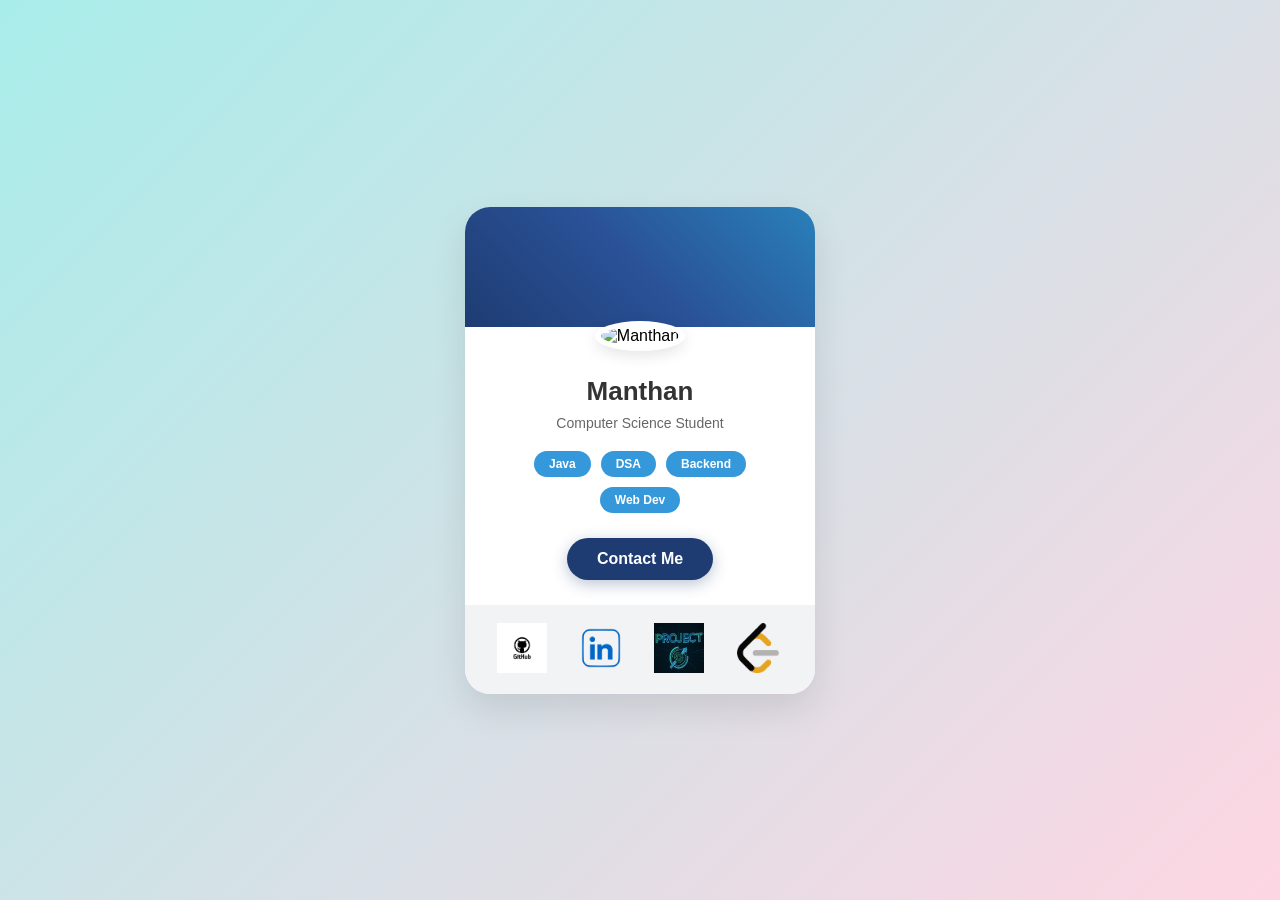
==== index.html @ f3cd6c37 "profile" ====
<!DOCTYPE html>
<html lang="hi">
<head>
    <meta charset="UTF-8">
    <meta name="viewport" content="width=device-width, initial-scale=1.0">
    <title>Manthan | Profile Card</title>
    <link rel="stylesheet" href="style.css">
</head>
<body>

    <div class="profile-card">
        <div class="header-bg"></div>
        <img src="https://via.placeholder.com/100" alt="Manthan" class="profile-img">
        
        <div class="info">
            <h1>Manthan</h1>
            <p>Computer Science Student</p>
            
            <div class="skills">
                <span class="skill-tag">Java</span>
                <span class="skill-tag">DSA</span>
                <span class="skill-tag">Backend</span>
                <span class="skill-tag">Web Dev</span>
            </div>

            <a href="Contact.html" class="cta-button">Contact Me</a>
        </div>

        <div class="footer-social">
             <a href="https://github.com/Manthanyadav">
            <img src="photo/git.webp" alt="GitHub Logo" style="width: 50px;height:50px;" >
        </a>
            <a href="https://www.linkedin.com/in/manthan-yadav-6067b5376">
        <img src="photo/logo-linkedin.webp" alt="LinkedIn Logo" style="width: 50px;height:50px;" >
    </a>
            <a href="#">
                <img src="photo/Project.jpeg" alt="project" style="width: 50px;height:50px;" >
            </a>
            <a href="https://leetcode.com/u/manthanyadav/">
                <img src="photo/leetcode.webp" alt="LeetCode Logo" style="width: 50px;height:50px;" >
            </a>
        </div>
    </div>

</body>
</html>
---- style.css ----
* {
    margin: 0;
    padding: 0;
    box-sizing: border-box;
    font-family: 'Segoe UI', sans-serif;
}

body {
    background: linear-gradient(135deg, #a8edea 0%, #fed6e3 100%);
    display: flex;
    justify-content: center;
    align-items: center;
    min-height: 100vh;
}


.profile-card {
    background: #ffffff;
    width: 350px;
    border-radius: 25px;
    box-shadow: 0 15px 35px rgba(0,0,0,0.1);
    overflow: hidden;
    text-align: center;
    transition: transform 0.4s ease;
}

.profile-card:hover {
    transform: translateY(-10px);
}

.header-bg {
    background: linear-gradient(45deg, #1e3c72, #2a5298, #2980b9);
    height: 120px;
}


.profile-img {
    width: 110px;
    height: 110px;
    border-radius: 50%;
    border: 6px solid #fff;
    margin-top: -55px;
    object-fit: cover;
    box-shadow: 0 5px 15px rgba(0,0,0,0.1);
}


.info {
    padding: 25px;
}

.info h1 {
    font-size: 26px;
    color: #333;
    margin-bottom: 8px;
}

.info p {
    font-size: 14px;
    color: #666;
    margin-bottom: 20px;
}

.skills {
    display: flex;
    justify-content: center;
    flex-wrap: wrap;
    gap: 10px;
    margin-bottom: 25px;
}

.skill-tag {
    background: #3498db;
    color: #fff;
    padding: 6px 15px;
    border-radius: 25px;
    font-size: 12px;
    font-weight: 600;
}


.cta-button {
    display: inline-block;
    background: #1e3c72;
    color: #fff;
    padding: 12px 30px;
    border-radius: 30px;
    text-decoration: none;
    font-weight: bold;
    box-shadow: 0 4px 15px rgba(30, 60, 114, 0.3);
    transition: 0.3s;
}

.cta-button:hover {
    background: #2a5298;
    box-shadow: 0 6px 20px rgba(30, 60, 114, 0.4);
}


.footer-social {
    background: #f1f3f5;
    padding: 18px;
    display: flex;
    justify-content: space-around;
}

.footer-social a {
    color: #555;
    text-decoration: none;
    font-size: 14px;
    font-weight: 600;
    transition: color 0.3s;
}

.footer-social a:hover {
    color: #1e3c72;
}
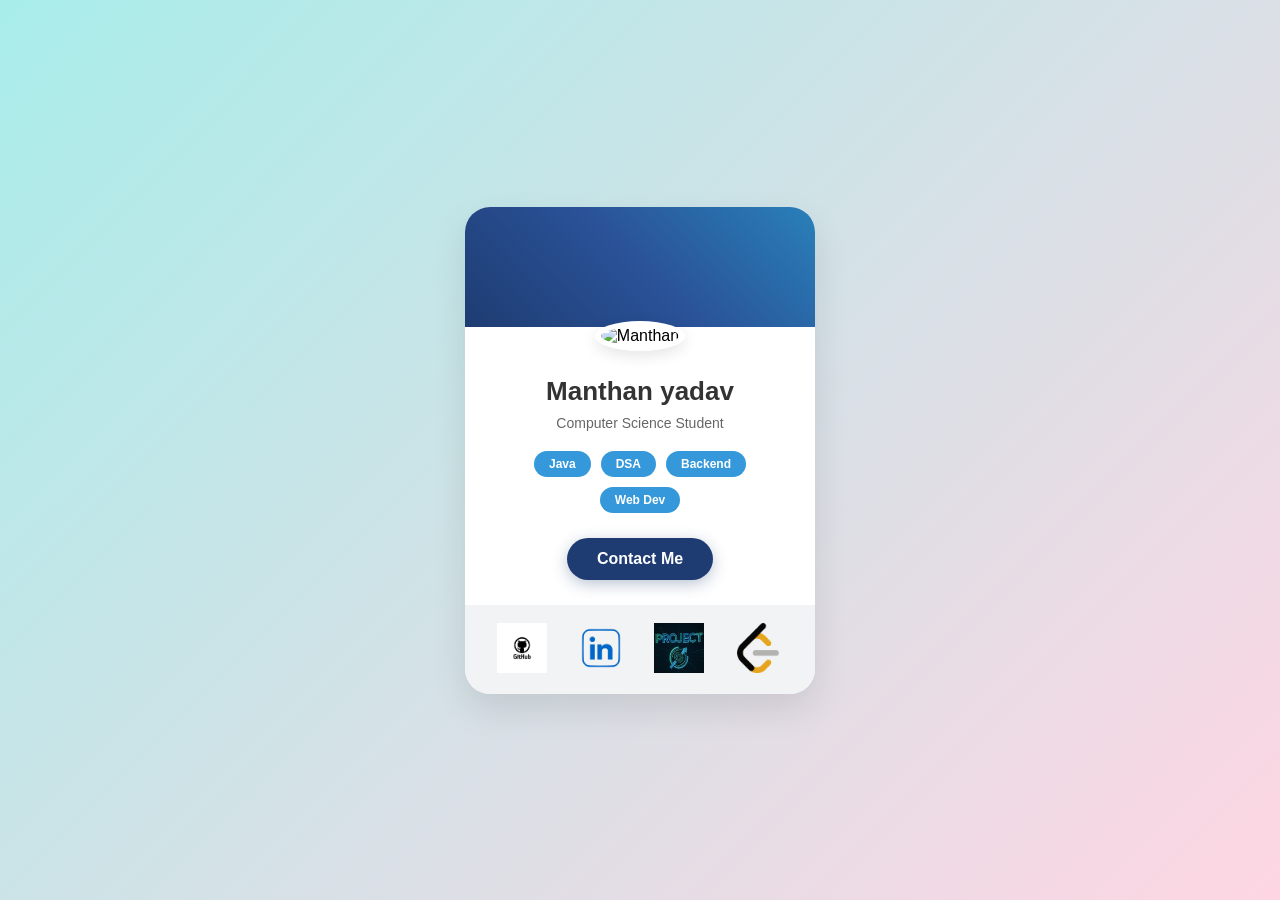
==== commit 82507674: "Add Dockerfile and update profile image" ====
--- a/index.html
+++ b/index.html
@@ -10,10 +10,10 @@
 
     <div class="profile-card">
         <div class="header-bg"></div>
-        <img src="https://via.placeholder.com/100" alt="Manthan" class="profile-img">
+        <img src="mypohoto.png" alt="Manthan" class="profile-img">
         
         <div class="info">
-            <h1>Manthan</h1>
+            <h1>Manthan yadav</h1>
             <p>Computer Science Student</p>
             
             <div class="skills">
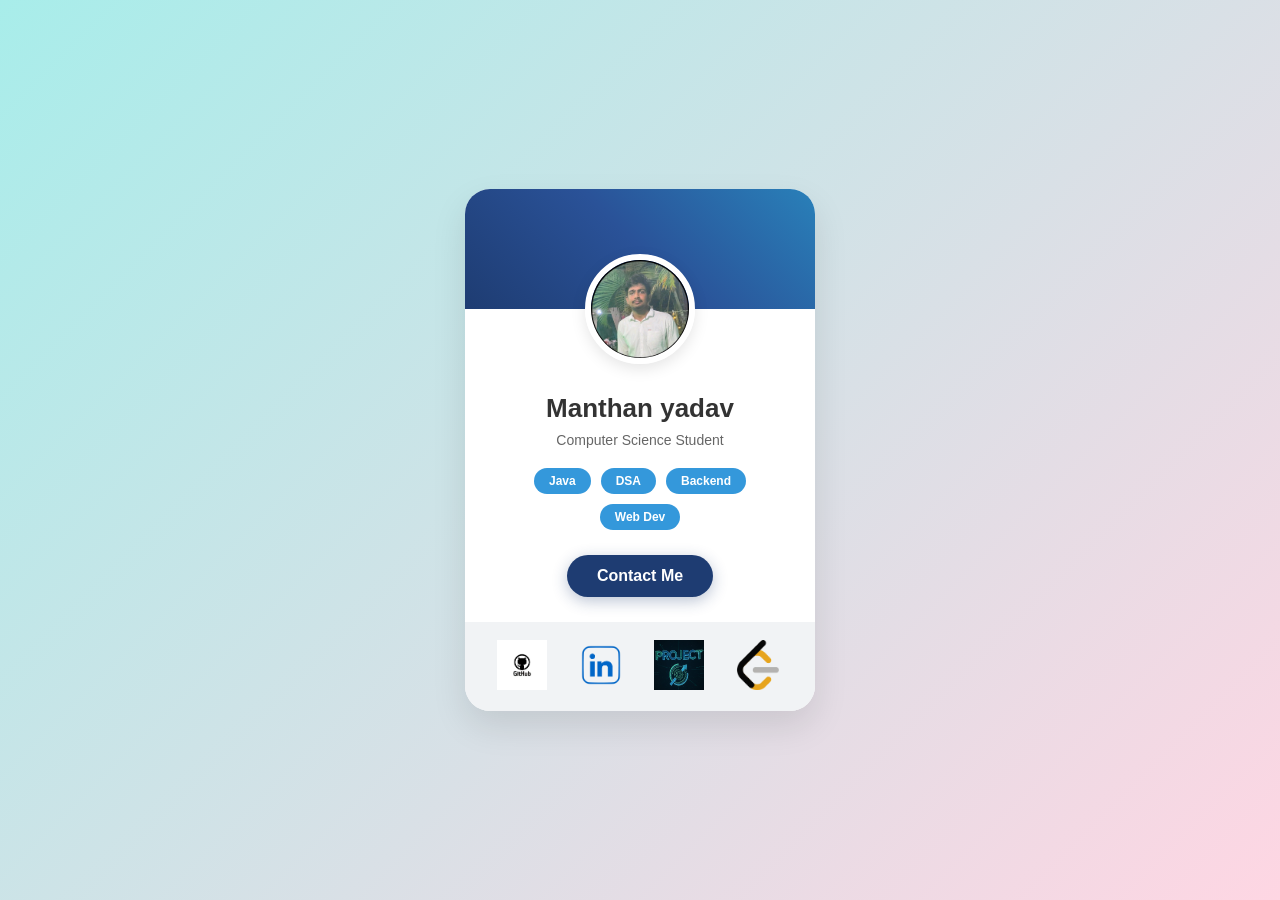
==== commit 5ca44925: "Save recent local changes" ====
--- a/index.html
+++ b/index.html
@@ -10,7 +10,7 @@
 
     <div class="profile-card">
         <div class="header-bg"></div>
-        <img src="mypohoto.png" alt="Manthan" class="profile-img">
+        <img src="/photo/myphoto.png" alt="Manthan" class="profile-img">
         
         <div class="info">
             <h1>Manthan yadav</h1>
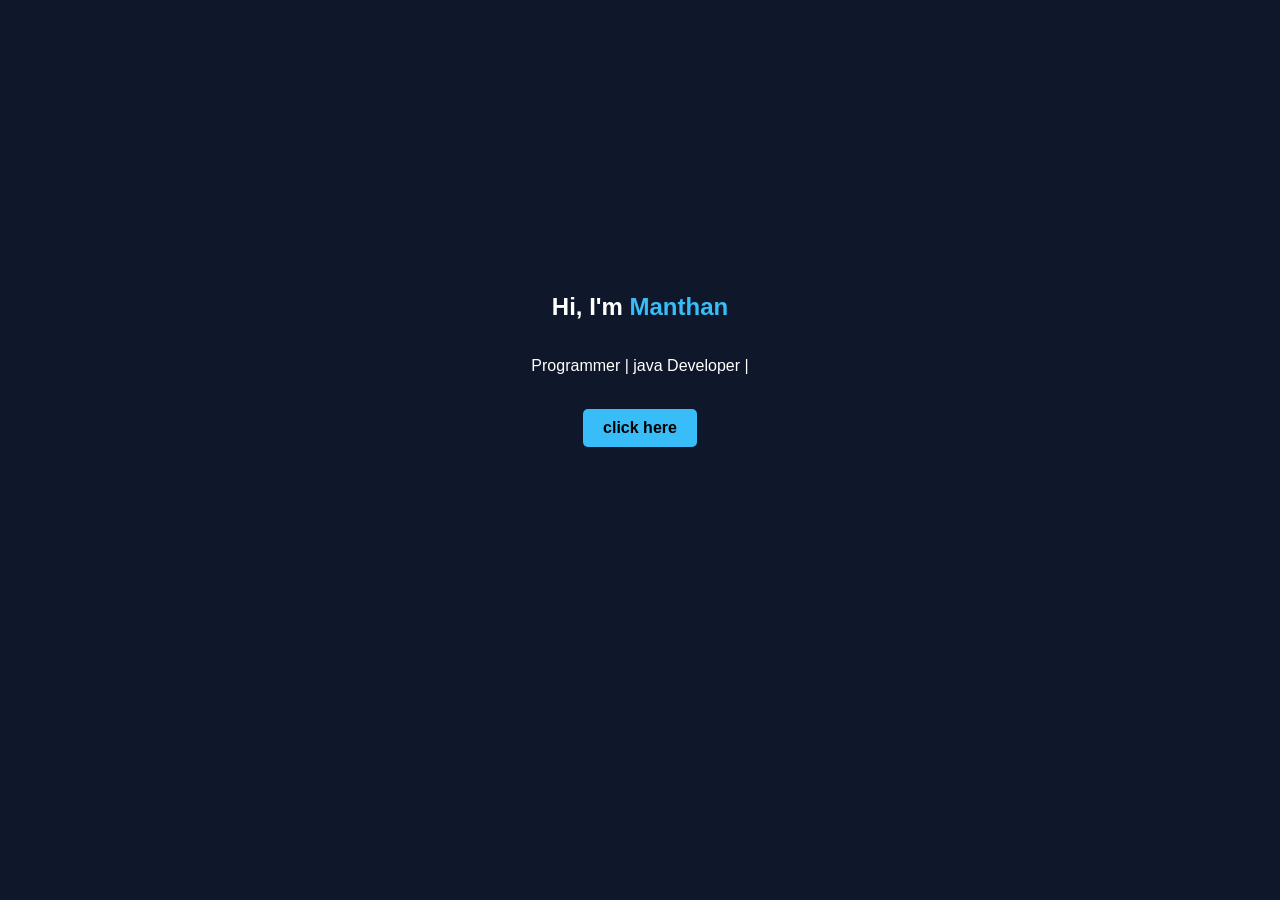
==== commit 71bc489c: "Swap index.html and card.html" ====
--- a/index.html
+++ b/index.html
@@ -1,46 +1,20 @@
 <!DOCTYPE html>
 <html lang="hi">
 <head>
-    <meta charset="UTF-8">
-    <meta name="viewport" content="width=device-width, initial-scale=1.0">
-    <title>Manthan | Profile Card</title>
-    <link rel="stylesheet" href="style.css">
+    <style>
+        body { background-color: #0f172a; color: white; font-family: sans-serif; margin: 0; }
+        .hero { height: 80vh; display: flex; flex-direction: column; justify-content: center; align-items: center; text-align: center; }
+        .highlight { color: #38bdf8; }
+        .btn { background: #38bdf8; padding: 10px 20px; border-radius: 5px; color: #000; text-decoration: none; font-weight: bold; }
+    </style>
 </head>
 <body>
-
-    <div class="profile-card">
-        <div class="header-bg"></div>
-        <img src="/photo/myphoto.png" alt="Manthan" class="profile-img">
-        
-        <div class="info">
-            <h1>Manthan yadav</h1>
-            <p>Computer Science Student</p>
-            
-            <div class="skills">
-                <span class="skill-tag">Java</span>
-                <span class="skill-tag">DSA</span>
-                <span class="skill-tag">Backend</span>
-                <span class="skill-tag">Web Dev</span>
-            </div>
-
-            <a href="Contact.html" class="cta-button">Contact Me</a>
-        </div>
-
-        <div class="footer-social">
-             <a href="https://github.com/Manthanyadav">
-            <img src="photo/git.webp" alt="GitHub Logo" style="width: 50px;height:50px;" >
+    <section class="hero">
+        <h1>Hi, I'm <span class="highlight">Manthan</span></h1>
+        <p>Programmer | java Developer |</p>
+        <br>
+        <a href="index.html" class="btn">click here
         </a>
-            <a href="https://www.linkedin.com/in/manthan-yadav-6067b5376">
-        <img src="photo/logo-linkedin.webp" alt="LinkedIn Logo" style="width: 50px;height:50px;" >
-    </a>
-            <a href="#">
-                <img src="photo/Project.jpeg" alt="project" style="width: 50px;height:50px;" >
-            </a>
-            <a href="https://leetcode.com/u/manthanyadav/">
-                <img src="photo/leetcode.webp" alt="LeetCode Logo" style="width: 50px;height:50px;" >
-            </a>
-        </div>
-    </div>
-
+    </section>
 </body>
 </html>
